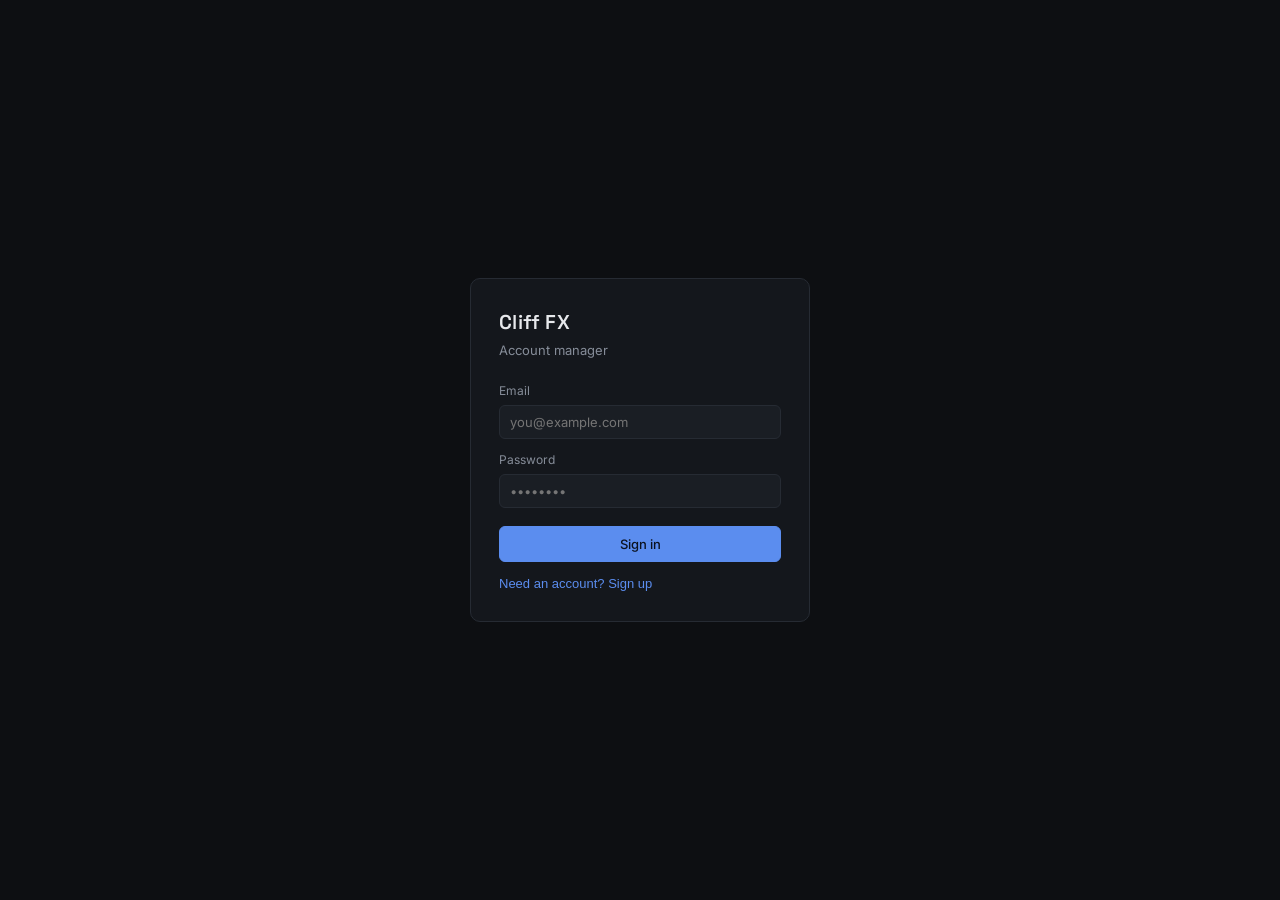
==== app.html @ 19d00b99 "after an error uploading 2nd commit" ====
<!DOCTYPE html>
<html lang="en">
<head>
<meta charset="UTF-8" />
<meta name="viewport" content="width=device-width, initial-scale=1.0" />
<title>Cliff FX — Account Manager</title>
<link rel="preconnect" href="https://fonts.googleapis.com">
<link rel="preconnect" href="https://fonts.gstatic.com" crossorigin>
<link href="https://fonts.googleapis.com/css2?family=Space+Grotesk:wght@500;600&family=Inter:wght@400;500;600&family=IBM+Plex+Mono:wght@400;500;600&display=swap" rel="stylesheet">
<script src="chart.min.js"></script>
<script src="xlsx.min.js"></script>
<script src="supabase.min.js"></script>
<link rel="stylesheet" href="styles.css" />
</head>
<body>

<!--
  APP SHELL — starts with the native `hidden` attribute, not just a CSS
  class. The native attribute is hidden by the browser's built-in default
  styles even if styles.css fails to load for any reason, so this markup
  is never visibly shown before app.js confirms a valid session and
  explicitly reveals it. Nothing in this file is served to a visitor
  unless they land here via auth.js's redirect from index.html.
-->
<div id="app-shell" class="app-shell" hidden>

  <aside class="sidebar">
    <div class="brand-mark">Cliff FX</div>
    <nav class="nav">
      <button class="nav-item active" data-view="dashboard">Dashboard</button>
      <button class="nav-item" data-view="trade-log">Trade log</button>
      <button class="nav-item" data-view="settings">Settings</button>
    </nav>
    <button id="sign-out" class="nav-item nav-item-muted">Sign out</button>
  </aside>

  <div class="main">
    <header class="topbar">
      <div class="account-switch">
        <select id="account-select"></select>
        <button id="new-account-btn" class="btn btn-ghost btn-sm">New account</button>
      </div>
      <div class="topbar-balance">
        <span class="topbar-balance-label">Balance</span>
        <span id="topbar-balance-value" class="topbar-balance-value">—</span>
      </div>
    </header>

    <!-- DASHBOARD VIEW -->
    <section id="view-dashboard" class="view">
      <div class="stat-row stat-row-6">
        <div class="stat-block">
          <span class="stat-label">Balance</span>
          <span id="stat-balance" class="stat-value">—</span>
        </div>
        <div class="stat-block stat-block-accent">
          <span class="stat-label">Next trade — risk</span>
          <span id="stat-next-risk" class="stat-value">—</span>
          <span id="stat-next-units-hint" class="stat-hint"></span>
        </div>
        <div class="stat-block">
          <span class="stat-label">Current streak</span>
          <span id="stat-streak" class="stat-value">—</span>
        </div>
        <div class="stat-block">
          <span class="stat-label">Realized win rate</span>
          <span id="stat-win-rate" class="stat-value">—</span>
          <span id="stat-win-rate-hint" class="stat-hint"></span>
        </div>
        <div class="stat-block">
          <span class="stat-label">Realized R:R</span>
          <span id="stat-rr" class="stat-value">—</span>
          <span id="stat-rr-hint" class="stat-hint"></span>
        </div>
        <div class="stat-block">
          <span class="stat-label">Expectancy / trade</span>
          <span id="stat-expectancy" class="stat-value">—</span>
          <span id="stat-expectancy-hint" class="stat-hint"></span>
        </div>
      </div>

      <div id="dashboard-band-callout" class="callout hidden">
        <p id="dashboard-band-label"></p>
        <p id="dashboard-band-note" class="panel-note"></p>
      </div>

      <div class="panel">
        <div class="panel-header">
          <h2>Equity curve</h2>
        </div>
        <div class="chart-wrap">
          <canvas id="equity-chart"></canvas>
        </div>
      </div>

      <div class="panel">
        <div class="panel-header">
          <h2>By setup</h2>
          <span class="panel-note">Which parts of your process actually have edge</span>
        </div>
        <div class="table-wrap">
          <table class="data-table" id="by-setup-table">
            <thead>
              <tr><th>Setup</th><th>Trades</th><th>Win rate</th><th>Expectancy / trade</th></tr>
            </thead>
            <tbody></tbody>
          </table>
          <p id="by-setup-empty" class="empty-hint hidden">No tagged trades yet — add a setup when logging a trade to see this breakdown.</p>
        </div>
      </div>

      <div class="panel">
        <div class="panel-header">
          <h2>Recent trades</h2>
        </div>
        <div class="table-wrap">
          <table class="data-table" id="recent-trades-table">
            <thead>
              <tr>
                <th>#</th><th>Date</th><th>Pair</th><th>Dir</th><th>Result</th>
                <th>Pips</th><th>Risk %</th><th>P&amp;L</th><th>Balance</th>

              </tr>
            </thead>
            <tbody></tbody>
          </table>
          <p id="recent-trades-empty" class="empty-hint hidden">No trades logged yet.</p>
        </div>
      </div>
    </section>

    <!-- TRADE LOG VIEW -->
    <section id="view-trade-log" class="view hidden">

      <div class="panel">
        <div class="panel-header">
          <h2>Import from MT5 report (.xlsx)</h2>
          <span class="panel-note">MT5 → History tab → right-click → Save as Report</span>
        </div>
        <p class="panel-note" style="margin: 0 0 0.75rem;">
          Upload the exported report file. Already-imported trades are detected automatically and
          skipped — safe to re-upload your full growing history each time rather than tracking what's new yourself.
        </p>
        <input type="file" id="xlsx-import-file" accept=".xlsx" />
        <div style="margin-top: 0.75rem; display: flex; gap: 8px;">
          <button id="xlsx-parse-btn" type="button" class="btn btn-ghost btn-sm">Parse preview</button>
          <button id="xlsx-confirm-btn" type="button" class="btn btn-primary btn-sm hidden">Import new trades</button>
        </div>
        <div id="xlsx-preview" class="hidden" style="margin-top: 1rem;">
          <p id="xlsx-summary" class="panel-note"></p>
          <p id="xlsx-reconcile-note" class="hidden" style="color: var(--warn); font-size: 12px; margin: 0.5rem 0;"></p>
          <div class="table-wrap">
            <table class="data-table" id="xlsx-preview-table">
              <thead>
                <tr><th>Date</th><th>Pair</th><th>Dir</th><th>Result</th><th>Pips</th><th>Risk %</th><th>P&amp;L</th><th>Balance</th></tr>
              </thead>
              <tbody></tbody>
            </table>
          </div>
        </div>
        <p id="xlsx-error" class="form-error hidden"></p>
      </div>

      <div class="panel">
        <div class="panel-header">
          <h2>Quick add from a screenshot</h2>
          <span class="panel-note">Transcribe rows by hand — no pip math needed</span>
        </div>
        <p class="panel-note" style="margin: 0 0 0.75rem;">
          Read straight off your broker's history screen: date, pair, direction, how much you risked (% or $),
          the result, and the exact P&amp;L. No pips required.
        </p>
        <div class="table-wrap">
          <table class="data-table" id="quick-add-table">
            <thead>
              <tr>
                <th>Date</th><th>Pair</th><th>Dir</th><th>Risk mode</th><th>Risk value</th>
                <th>Result</th><th>P&amp;L ($)</th><th>Setup</th><th></th>
              </tr>
            </thead>
            <tbody></tbody>
          </table>
        </div>
        <div style="margin-top: 0.75rem; display: flex; gap: 8px;">
          <button id="quick-add-row-btn" type="button" class="btn btn-ghost btn-sm">+ Add row</button>
          <button id="quick-add-save-btn" type="button" class="btn btn-primary btn-sm">Save all rows</button>
        </div>
        <p id="quick-add-error" class="form-error hidden"></p>
        <p id="quick-add-note" class="panel-note hidden"></p>
      </div>

      <div class="panel">
        <div class="panel-header">
          <h2>Log a trade</h2>
          <span id="suggested-risk-note" class="panel-note"></span>
        </div>
        <form id="trade-form" class="trade-form">
          <div class="form-grid">
            <div>
              <label class="field-label" for="trade-pair">Pair / instrument</label>
              <input type="text" id="trade-pair" placeholder="EURUSD" />
            </div>
            <div>
              <label class="field-label" for="trade-direction">Direction</label>
              <select id="trade-direction">
                <option value="long">Long</option>
                <option value="short">Short</option>
              </select>
            </div>
            <div>
              <label class="field-label" for="trade-instrument-type">Sizing basis</label>
              <select id="trade-instrument-type">
                <option value="forex">Forex — size by pips</option>
                <option value="other">Other (metals, indices) — enter $ P&amp;L directly</option>
              </select>
            </div>
            <div id="trade-pip-decimal-wrap">
              <label class="field-label" for="trade-pip-decimal">Pip size</label>
              <select id="trade-pip-decimal">
                <option value="0.0001">Standard (0.0001)</option>
                <option value="0.01">JPY pairs (0.01)</option>
              </select>
            </div>
            <div id="trade-sl-pips-wrap">
              <label class="field-label" for="trade-sl-pips">Stop loss (pips)</label>
              <input type="number" id="trade-sl-pips" step="0.1" min="0.1" />
            </div>
            <div>
              <label class="field-label" for="trade-risk-mode">Risk entry</label>
              <select id="trade-risk-mode">
                <option value="pct">% of balance</option>
                <option value="dollar">$ amount</option>
              </select>
            </div>
            <div>
              <label class="field-label" id="trade-risk-value-label" for="trade-risk-value">Risk % (this trade)</label>
              <input type="number" id="trade-risk-value" step="0.01" min="0.01" required />
              <span id="trade-risk-value-hint" class="stat-hint"></span>
            </div>
            <div id="trade-units-wrap">
              <label class="field-label" for="trade-units">Suggested units</label>
              <input type="text" id="trade-units" readonly />
            </div>
            <div>
              <label class="field-label" for="trade-result">Result</label>
              <select id="trade-result">
                <option value="win">Win</option>
                <option value="loss">Loss</option>
                <option value="breakeven">Breakeven</option>
              </select>
            </div>
            <div id="trade-pips-result-wrap">
              <label class="field-label" for="trade-pips-result">Actual pips (signed)</label>
              <input type="number" id="trade-pips-result" step="0.1" />
            </div>
            <div id="trade-pnl-direct-wrap" class="hidden">
              <label class="field-label" for="trade-pnl-direct">P&amp;L amount (signed $)</label>
              <input type="number" id="trade-pnl-direct" step="0.01" />
            </div>
            <div>
              <label class="field-label" for="trade-date">Date</label>
              <input type="date" id="trade-date" />
            </div>
            <div>
              <label class="field-label" for="trade-setup">Setup</label>
              <input type="text" id="trade-setup" list="setup-tag-options" placeholder="Order Block" />
              <datalist id="setup-tag-options">
                <option value="Liquidity Sweep">
                <option value="Order Block">
                <option value="Fair Value Gap">
                <option value="Breaker Block">
                <option value="OTE">
                <option value="Judas Swing">
                <option value="Killzone Continuation">
                <option value="Range / Premium-Discount">
              </datalist>
            </div>
          </div>
          <div>
            <label class="field-label" for="trade-notes">Notes</label>
            <textarea id="trade-notes" rows="2" placeholder="Session, anything worth remembering"></textarea>
          </div>

          <div class="checklist-block">
            <div class="checklist-header">
              <span class="field-label" style="margin: 0;">Pre-trade checklist</span>
              <span id="checklist-score" class="checklist-score"></span>
            </div>

            <label class="field-label" for="checklist-scenario">Weekly / Daily / H4 scenario</label>
            <select id="checklist-scenario">
              <option value="">— Not classified —</option>
            </select>

            <div id="checklist-rules" class="checklist-rules"></div>
          </div>

          <p id="trade-form-error" class="form-error hidden"></p>
          <button type="submit" class="btn btn-primary">Log trade</button>
        </form>
      </div>

      <div class="panel">
        <div class="panel-header"><h2>All trades</h2></div>
        <div class="table-wrap">
          <table class="data-table" id="all-trades-table">
            <thead>
              <tr>
                <th>#</th><th>Date</th><th>Pair</th><th>Dir</th><th>SL pips</th><th>Result</th>
                <th>Pips</th><th>Risk %</th><th>Units</th><th>P&amp;L</th><th>Balance</th><th>Rules</th><th></th>
              </tr>
            </thead>
            <tbody></tbody>
          </table>
          <p id="all-trades-empty" class="empty-hint hidden">No trades logged yet.</p>
        </div>
      </div>
    </section>

    <!-- SETTINGS VIEW -->
    <section id="view-settings" class="view hidden">
      <div class="panel">
        <div class="panel-header"><h2>Account</h2></div>
        <div class="form-grid">
          <div>
            <label class="field-label" for="settings-account-name">Account name</label>
            <input type="text" id="settings-account-name" />
          </div>
          <div>
            <label class="field-label" for="settings-starting-balance">Starting balance</label>
            <input type="number" id="settings-starting-balance" step="0.01" min="0.01" />
            <span class="panel-note">Editing this recalculates every logged trade's running balance to match.</span>
          </div>
        </div>
      </div>

      <div class="panel">
        <div class="panel-header">
          <h2>Sizing model</h2>
          <span class="panel-note">Cut on loss, scale on win — tuned to your win rate and R:R.</span>
        </div>

        <div id="realized-stats-callout" class="callout hidden">
          <p id="realized-stats-summary"></p>
          <p id="realized-stats-band-note" class="panel-note"></p>
          <button id="use-realized-stats-btn" type="button" class="btn btn-ghost btn-sm">Use my realized win rate + R:R</button>
        </div>
        <p id="realized-stats-empty" class="panel-note hidden">Log at least 5 decided trades to see your realized win rate and R:R here — until then, the fields below are your own estimate.</p>

        <div class="start-style-group">
          <label class="field-label">Start style</label>
          <div class="start-style-options">
            <label class="start-style-option">
              <input type="radio" name="start-style" value="modest" checked />
              <div>
                <strong>Modest</strong>
                <p>Starts small, cuts to base risk on the very first loss within your band, ramps up slowly on
                confirmed wins. Smoother equity curve, the best-performing approach in the reference case.</p>
              </div>
            </label>
            <label class="start-style-option">
              <input type="radio" name="start-style" value="aggressive" />
              <div>
                <strong>Aggressive</strong>
                <p>Higher base risk, tolerates a longer losing streak before cutting, ramps to max size faster.
                Bigger swings both ways — can compound faster, but with real drawdown risk along the way.</p>
              </div>
            </label>
          </div>
        </div>

        <div class="form-grid">
          <div>
            <label class="field-label" for="settings-win-rate">Assumed win rate (%)</label>
            <input type="number" id="settings-win-rate" step="1" min="1" max="99" />
          </div>
          <div>
            <label class="field-label" for="settings-rr">Reward:risk ratio</label>
            <input type="number" id="settings-rr" step="0.1" min="0.1" />
          </div>
          <div>
            <label class="field-label" for="settings-base-risk">Base risk % per trade</label>
            <input type="number" id="settings-base-risk" step="0.1" min="0.1" />
          </div>
        </div>

        <button id="suggest-defaults-btn" type="button" class="btn btn-ghost btn-sm">Suggest settings from win rate + R:R</button>

        <div class="form-grid" style="margin-top: 1.25rem;">
          <div>
            <label class="field-label" for="settings-loss-trigger">Cut to base after this many losses</label>
            <input type="number" id="settings-loss-trigger" step="1" min="1" />
          </div>
          <div>
            <label class="field-label" for="settings-escalation-step">Risk % increase per confirmed win</label>
            <input type="number" id="settings-escalation-step" step="0.01" min="0" />
          </div>
          <div>
            <label class="field-label" for="settings-max-risk">Max risk % (cap)</label>
            <input type="number" id="settings-max-risk" step="0.1" min="0.1" />
          </div>
          <div>
            <label class="field-label" for="settings-pip-decimal">Default pip decimal</label>
            <select id="settings-pip-decimal">
              <option value="0.0001">Standard (0.0001)</option>
              <option value="0.01">JPY pairs (0.01)</option>
            </select>
          </div>
        </div>
        <p class="panel-note" style="margin-top: 0.5rem;">
          Only used as the starting default on the dashboard and a new trade form — it auto-switches per trade
          based on the pair you type (JPY pairs get 0.01 automatically), and non-forex instruments skip pip math entirely.
        </p>

        <p id="settings-error" class="form-error hidden"></p>
        <button id="save-settings-btn" type="button" class="btn btn-primary">Save settings</button>
      </div>
    </section>

  </div>
</div>

<!-- NEW ACCOUNT MODAL -->
<div id="new-account-modal" class="modal-overlay hidden">
  <div class="modal">
    <h2>New account</h2>
    <label class="field-label" for="new-account-name">Name</label>
    <input type="text" id="new-account-name" placeholder="e.g. Main, Prop firm eval" />
    <label class="field-label" for="new-account-balance">Starting balance</label>
    <input type="number" id="new-account-balance" step="0.01" min="1" placeholder="5000" />
    <p id="new-account-error" class="form-error hidden"></p>
    <div class="modal-actions">
      <button id="new-account-cancel" class="btn btn-ghost">Cancel</button>
      <button id="new-account-create" class="btn btn-primary">Create account</button>
    </div>
  </div>
</div>

<!-- Toast notifications (confirmations) -->
<div id="toast" class="toast hidden"></div>

<script src="supabaseClient.js"></script>
<script src="sizingEngine.js"></script>
<script src="app.js"></script>
</body>
</html>
---- styles.css ----
:root {
  --bg: #0D0F12;
  --surface: #14171C;
  --surface-raised: #1A1E24;
  --border: #262B33;
  --border-strong: #343B47;
  --text: #E7E9EC;
  --text-muted: #868D99;
  --accent: #5B8DEF;
  --accent-dim: #223252;
  --win: #34D399;
  --loss: #F87171;
  --warn: #F5A623;

  --font-display: 'Space Grotesk', sans-serif;
  --font-body: 'Inter', sans-serif;
  --font-mono: 'IBM Plex Mono', monospace;
}

* { box-sizing: border-box; }

html, body {
  margin: 0;
  padding: 0;
  background: var(--bg);
  color: var(--text);
  font-family: var(--font-body);
  font-size: 14px;
  line-height: 1.5;
}

.hidden { display: none !important; }

h1, h2, h3 { font-family: var(--font-display); font-weight: 500; margin: 0; }

/* ---------- Auth ---------- */
.auth-screen {
  min-height: 100vh;
  display: flex;
  align-items: center;
  justify-content: center;
}
.auth-card {
  width: 340px;
  padding: 2rem;
  background: var(--surface);
  border: 1px solid var(--border);
  border-radius: 10px;
}
.brand-mark {
  font-family: var(--font-display);
  font-weight: 600;
  font-size: 20px;
  letter-spacing: 0.02em;
}
.auth-sub { color: var(--text-muted); margin: 4px 0 1.5rem; font-size: 13px; }
.link-btn {
  background: none; border: none; color: var(--accent);
  font-size: 13px; cursor: pointer; margin-top: 1rem; padding: 0;
}

/* ---------- Form primitives ---------- */
.field-label {
  display: block;
  font-size: 12px;
  color: var(--text-muted);
  margin: 0.9rem 0 0.35rem;
}
input, select, textarea {
  width: 100%;
  background: var(--surface-raised);
  border: 1px solid var(--border);
  border-radius: 6px;
  color: var(--text);
  padding: 8px 10px;
  font-family: var(--font-body);
  font-size: 13px;
}
input:focus, select:focus, textarea:focus {
  outline: none;
  border-color: var(--accent);
}
input:disabled { color: var(--text-muted); }
input[readonly] { color: var(--text-muted); font-family: var(--font-mono); }
textarea { resize: vertical; }

.btn {
  font-family: var(--font-body);
  font-size: 13px;
  font-weight: 500;
  border-radius: 6px;
  padding: 9px 16px;
  border: 1px solid var(--border-strong);
  background: transparent;
  color: var(--text);
  cursor: pointer;
}
.btn:hover { background: var(--surface-raised); }
.btn-primary { background: var(--accent); border-color: var(--accent); color: #0B1220; }
.btn-primary:hover { background: #4A7CDB; }
.btn-ghost { color: var(--text-muted); }
.btn-block { width: 100%; margin-top: 1.25rem; }
.btn-sm { padding: 6px 10px; font-size: 12px; }

.form-error {
  color: var(--loss);
  font-size: 12px;
  margin: 0.75rem 0 0;
}
.form-grid {
  display: grid;
  grid-template-columns: repeat(auto-fit, minmax(180px, 1fr));
  gap: 0 1rem;
}

/* ---------- App shell ---------- */
.app-shell { display: flex; min-height: 100vh; }

.sidebar {
  width: 200px;
  flex-shrink: 0;
  background: var(--surface);
  border-right: 1px solid var(--border);
  padding: 1.25rem 1rem;
  display: flex;
  flex-direction: column;
}
.nav { display: flex; flex-direction: column; gap: 2px; margin-top: 1.5rem; flex: 1; }
.nav-item {
  text-align: left;
  background: none;
  border: none;
  color: var(--text-muted);
  font-family: var(--font-body);
  font-size: 13px;
  padding: 9px 10px;
  border-radius: 6px;
  cursor: pointer;
}
.nav-item:hover { background: var(--surface-raised); color: var(--text); }
.nav-item.active { background: var(--accent-dim); color: var(--text); }
.nav-item-muted { color: var(--text-muted); }

.main { flex: 1; min-width: 0; }

.topbar {
  display: flex;
  align-items: center;
  justify-content: space-between;
  padding: 1rem 1.75rem;
  border-bottom: 1px solid var(--border);
}
.account-switch { display: flex; align-items: center; gap: 10px; }
.account-switch select { width: auto; min-width: 160px; }
.topbar-balance { text-align: right; }
.topbar-balance-label { display: block; font-size: 11px; color: var(--text-muted); }
.topbar-balance-value { font-family: var(--font-mono); font-size: 18px; font-weight: 500; }

.view { padding: 1.75rem; }

/* ---------- Dashboard stats ---------- */
.stat-row {
  display: grid;
  grid-template-columns: repeat(3, 1fr);
  gap: 1px;
  background: var(--border);
  border: 1px solid var(--border);
  border-radius: 10px;
  overflow: hidden;
  margin-bottom: 1.5rem;
}
.stat-row-4 { grid-template-columns: repeat(4, 1fr); }
.stat-row-5 { grid-template-columns: repeat(5, 1fr); }
.stat-row-6 { grid-template-columns: repeat(6, 1fr); }
.stat-block {
  background: var(--surface);
  padding: 1.1rem 1.25rem;
  display: flex;
  flex-direction: column;
  gap: 6px;
}
.stat-block-accent { background: var(--accent-dim); }
.stat-label { font-size: 12px; color: var(--text-muted); }
.stat-value { font-family: var(--font-mono); font-size: 24px; font-weight: 500; }
.stat-hint { font-size: 11px; color: var(--text-muted); }

/* ---------- Panels ---------- */
.panel {
  background: var(--surface);
  border: 1px solid var(--border);
  border-radius: 10px;
  padding: 1.25rem 1.5rem;
  margin-bottom: 1.5rem;
}
.panel-header {
  display: flex;
  align-items: baseline;
  justify-content: space-between;
  margin-bottom: 1rem;
  flex-wrap: wrap;
  gap: 4px;
}
.panel-note { font-size: 12px; color: var(--text-muted); }

.chart-wrap { position: relative; height: 260px; }

/* ---------- Tables ---------- */
.table-wrap { overflow-x: auto; }
.data-table { width: 100%; border-collapse: collapse; font-size: 13px; }
.data-table th {
  text-align: left;
  color: var(--text-muted);
  font-weight: 500;
  font-size: 11px;
  padding: 6px 8px;
  border-bottom: 1px solid var(--border);
  white-space: nowrap;
}
.data-table td {
  padding: 7px 8px;
  border-bottom: 1px solid var(--border);
  font-family: var(--font-mono);
  white-space: nowrap;
}
.data-table td.txt { font-family: var(--font-body); }
.win-text { color: var(--win); }
.loss-text { color: var(--loss); }
.empty-hint { color: var(--text-muted); font-size: 13px; padding: 1rem 0 0; }

.delete-trade-btn {
  background: none;
  border: none;
  color: var(--text-muted);
  cursor: pointer;
  font-size: 12px;
}
.delete-trade-btn:hover { color: var(--loss); }

/* ---------- Trade form ---------- */
.trade-form textarea { margin-top: 0.9rem; }

/* ---------- Modal ---------- */
.modal-overlay {
  position: fixed;
  inset: 0;
  background: rgba(0,0,0,0.5);
  display: flex;
  align-items: center;
  justify-content: center;
  z-index: 10;
}
.modal {
  width: 320px;
  background: var(--surface);
  border: 1px solid var(--border);
  border-radius: 10px;
  padding: 1.5rem;
}
.modal-actions {
  display: flex;
  justify-content: flex-end;
  gap: 8px;
  margin-top: 1.5rem;
}

@media (max-width: 1100px) {
  .stat-row-6 { grid-template-columns: repeat(3, 1fr); }
}

@media (max-width: 720px) {
  .app-shell { flex-direction: column; }
  .sidebar { width: 100%; flex-direction: row; align-items: center; padding: 0.75rem 1rem; }
  .nav { flex-direction: row; margin-top: 0; }
  .nav-item-muted { margin-left: auto; }
  .stat-row { grid-template-columns: 1fr; }
  .stat-row-4, .stat-row-5, .stat-row-6 { grid-template-columns: 1fr 1fr; }
  .start-style-options { grid-template-columns: 1fr; }
}

/* ---------- Callouts ---------- */
.callout {
  background: var(--accent-dim);
  border: 1px solid var(--border-strong);
  border-radius: 8px;
  padding: 0.9rem 1.1rem;
  margin-bottom: 1.5rem;
}
.callout p { margin: 0 0 0.4rem; font-size: 13px; }
.callout p:last-child { margin-bottom: 0; }

/* ---------- Start style cards ---------- */
.start-style-group { margin: 1rem 0 1.25rem; }
.start-style-options {
  display: grid;
  grid-template-columns: 1fr 1fr;
  gap: 10px;
  margin-top: 0.5rem;
}
.start-style-option {
  display: flex;
  gap: 8px;
  align-items: flex-start;
  background: var(--surface-raised);
  border: 1px solid var(--border);
  border-radius: 8px;
  padding: 0.75rem 0.9rem;
  cursor: pointer;
}
.start-style-option input { width: auto; margin-top: 3px; }
.start-style-option strong { font-size: 13px; }
.start-style-option p { font-size: 12px; color: var(--text-muted); margin: 4px 0 0; line-height: 1.45; }
.start-style-option:has(input:checked) { border-color: var(--accent); }

/* ---------- Quick add grid ---------- */
#quick-add-table input, #quick-add-table select { min-width: 90px; }
#quick-add-table td { padding: 4px; }
.remove-row-btn {
  background: none; border: none; color: var(--text-muted); cursor: pointer; font-size: 12px;
}
.remove-row-btn:hover { color: var(--loss); }

/* ---------- Pre-trade checklist ---------- */
.checklist-block {
  border: 1px solid var(--border);
  border-radius: 8px;
  padding: 1rem 1.1rem;
  margin: 1.25rem 0;
  background: var(--surface-raised);
}
.checklist-header {
  display: flex;
  align-items: center;
  justify-content: space-between;
  margin-bottom: 0.6rem;
}
.checklist-score {
  font-family: var(--font-mono);
  font-size: 13px;
  color: var(--text-muted);
}
.checklist-rules {
  display: flex;
  flex-direction: column;
  gap: 6px;
  margin-top: 0.75rem;
}
.checklist-rule {
  display: flex;
  align-items: flex-start;
  gap: 8px;
  font-size: 13px;
}
.checklist-rule input { width: auto; margin-top: 3px; }
.rules-score-good { color: var(--win); }
.rules-score-mid { color: var(--warn); }
.rules-score-bad { color: var(--loss); }

/* ---------- Toast ---------- */
.toast {
  position: fixed;
  left: 50%;
  bottom: 28px;
  transform: translateX(-50%) translateY(12px);
  background: var(--surface-raised);
  border: 1px solid var(--accent);
  color: var(--text);
  padding: 10px 18px;
  border-radius: 8px;
  font-size: 13px;
  box-shadow: 0 8px 24px rgba(0,0,0,0.4);
  opacity: 0;
  transition: opacity 0.2s ease, transform 0.2s ease;
  z-index: 20;
}
.toast-visible { opacity: 1; transform: translateX(-50%) translateY(0); }
.toast-error { border-color: var(--loss); }
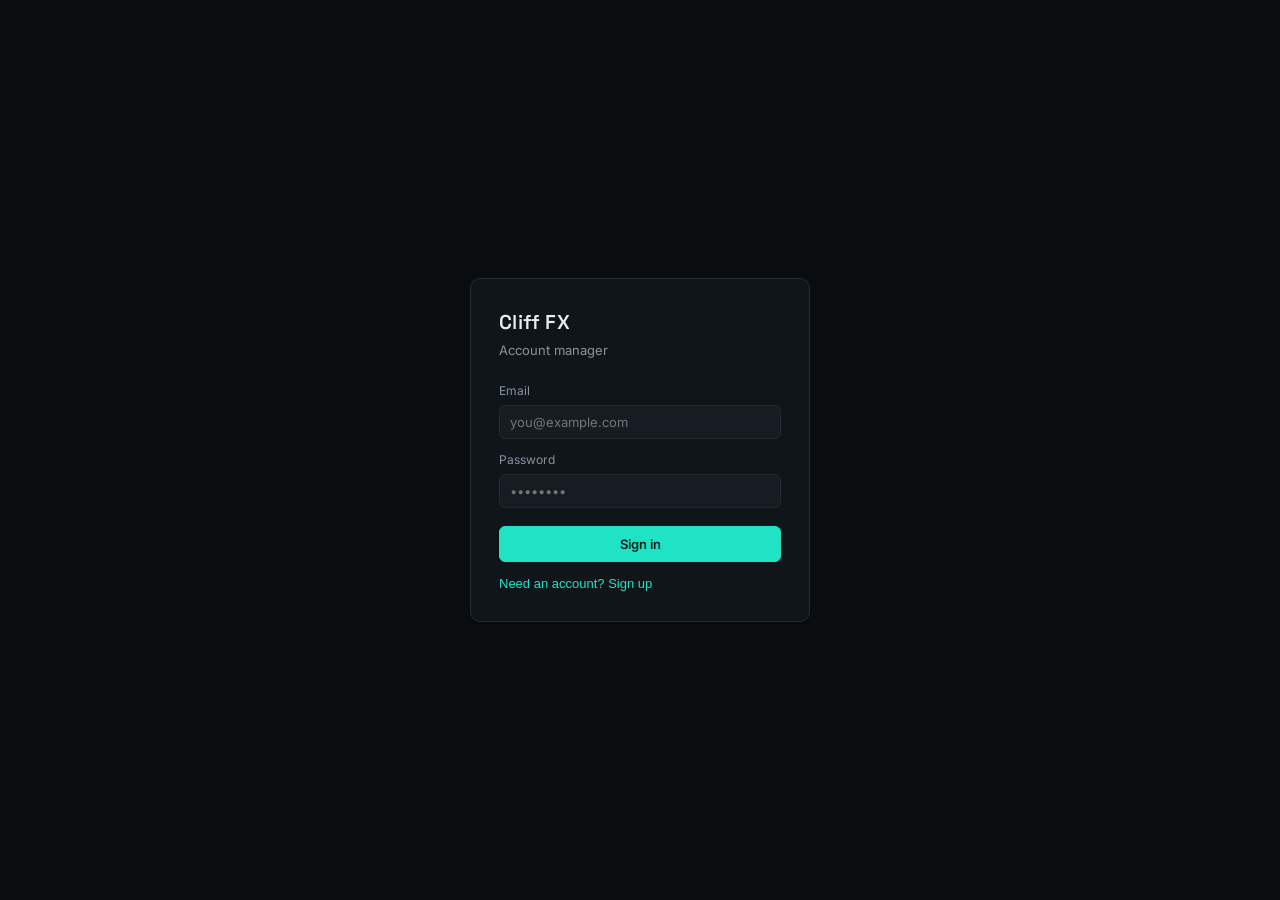
==== commit 96b64a04: "changed theme and import trade bug fix" ====
--- a/app.html
+++ b/app.html
@@ -6,7 +6,7 @@
 <title>Cliff FX — Account Manager</title>
 <link rel="preconnect" href="https://fonts.googleapis.com">
 <link rel="preconnect" href="https://fonts.gstatic.com" crossorigin>
-<link href="https://fonts.googleapis.com/css2?family=Space+Grotesk:wght@500;600&family=Inter:wght@400;500;600&family=IBM+Plex+Mono:wght@400;500;600&display=swap" rel="stylesheet">
+<link href="https://fonts.googleapis.com/css2?family=Space+Grotesk:wght@500;600&family=Inter:wght@400;500;600&family=JetBrains+Mono:wght@400;500;600&display=swap" rel="stylesheet">
 <script src="chart.min.js"></script>
 <script src="xlsx.min.js"></script>
 <script src="supabase.min.js"></script>
@@ -48,34 +48,55 @@
 
     <!-- DASHBOARD VIEW -->
     <section id="view-dashboard" class="view">
-      <div class="stat-row stat-row-6">
-        <div class="stat-block">
-          <span class="stat-label">Balance</span>
-          <span id="stat-balance" class="stat-value">—</span>
-        </div>
-        <div class="stat-block stat-block-accent">
-          <span class="stat-label">Next trade — risk</span>
-          <span id="stat-next-risk" class="stat-value">—</span>
-          <span id="stat-next-units-hint" class="stat-hint"></span>
-        </div>
-        <div class="stat-block">
-          <span class="stat-label">Current streak</span>
-          <span id="stat-streak" class="stat-value">—</span>
-        </div>
-        <div class="stat-block">
-          <span class="stat-label">Realized win rate</span>
-          <span id="stat-win-rate" class="stat-value">—</span>
-          <span id="stat-win-rate-hint" class="stat-hint"></span>
-        </div>
-        <div class="stat-block">
-          <span class="stat-label">Realized R:R</span>
-          <span id="stat-rr" class="stat-value">—</span>
-          <span id="stat-rr-hint" class="stat-hint"></span>
-        </div>
-        <div class="stat-block">
-          <span class="stat-label">Expectancy / trade</span>
-          <span id="stat-expectancy" class="stat-value">—</span>
-          <span id="stat-expectancy-hint" class="stat-hint"></span>
+      <div class="hero">
+        <div>
+          <span class="hero-label">Next trade — risk</span>
+          <div id="hero-risk" class="hero-value">—</div>
+          <div id="hero-risk-hint" class="hero-hint"></div>
+          <div class="branches">
+            <div class="branch branch-win">
+              <span class="branch-name">If it wins, next risk →</span>
+              <span id="branch-win-value" class="branch-value">—</span>
+            </div>
+            <div class="branch branch-loss">
+              <span class="branch-name">If it loses, next risk →</span>
+              <span id="branch-loss-value" class="branch-value">—</span>
+            </div>
+          </div>
+          <div class="hero-hint" style="margin-top: 6px;">Dollar figures use today's balance.</div>
+        </div>
+        <div class="hero-right">
+          <span class="strip-label">Recent results (R-multiple)</span>
+          <div id="streak-strip" class="strip"></div>
+          <div id="hero-streak" class="hero-streak"></div>
+        </div>
+      </div>
+
+      <div class="kpi-row">
+        <div class="kpi">
+          <span class="kpi-label">Balance</span>
+          <span id="kpi-balance" class="kpi-value">—</span>
+          <span id="kpi-balance-hint" class="kpi-hint"></span>
+        </div>
+        <div class="kpi">
+          <span class="kpi-label">Drawdown</span>
+          <span id="kpi-dd" class="kpi-value">—</span>
+          <span id="kpi-dd-hint" class="kpi-hint"></span>
+        </div>
+        <div class="kpi">
+          <span class="kpi-label">Win rate</span>
+          <span id="stat-win-rate" class="kpi-value">—</span>
+          <span id="stat-win-rate-hint" class="kpi-hint"></span>
+        </div>
+        <div class="kpi">
+          <span class="kpi-label">Realized R:R</span>
+          <span id="stat-rr" class="kpi-value">—</span>
+          <span id="stat-rr-hint" class="kpi-hint"></span>
+        </div>
+        <div class="kpi">
+          <span class="kpi-label">Expectancy / trade</span>
+          <span id="stat-expectancy" class="kpi-value">—</span>
+          <span id="stat-expectancy-hint" class="kpi-hint"></span>
         </div>
       </div>
 
@@ -87,10 +108,27 @@
       <div class="panel">
         <div class="panel-header">
           <h2>Equity curve</h2>
-        </div>
-        <div class="chart-wrap">
+          <div class="chart-controls">
+            <div class="segmented" id="equity-mode">
+              <button type="button" data-mode="balance" class="active">Balance</button>
+              <button type="button" data-mode="performance">Performance %</button>
+            </div>
+            <div class="segmented" id="equity-range">
+              <button type="button" data-range="1W">1W</button>
+              <button type="button" data-range="1M">1M</button>
+              <button type="button" data-range="ALL" class="active">ALL</button>
+            </div>
+          </div>
+        </div>
+        <div id="equity-wrap" class="chart-wrap">
           <canvas id="equity-chart"></canvas>
         </div>
+        <p id="equity-empty" class="chart-empty hidden">No trades in this range.</p>
+        <div id="dd-block">
+          <div class="strip-label" style="margin-top: 0.9rem;">Drawdown from high-water mark</div>
+          <div class="dd-wrap"><canvas id="drawdown-chart"></canvas></div>
+        </div>
+        <p id="equity-note" class="chart-note"></p>
       </div>
 
       <div class="panel">
@@ -222,7 +260,7 @@
               </select>
             </div>
             <div id="trade-sl-pips-wrap">
-              <label class="field-label" for="trade-sl-pips">Stop loss (pips)</label>
+              <label class="field-label" for="trade-sl-pips">Stop loss (pips, optional)</label>
               <input type="number" id="trade-sl-pips" step="0.1" min="0.1" />
             </div>
             <div>
@@ -249,11 +287,18 @@
                 <option value="breakeven">Breakeven</option>
               </select>
             </div>
-            <div id="trade-pips-result-wrap">
+            <div id="trade-result-mode-wrap">
+              <label class="field-label" for="trade-result-mode">Result entry</label>
+              <select id="trade-result-mode">
+                <option value="dollar">$ amount</option>
+                <option value="pips">Pips</option>
+              </select>
+            </div>
+            <div id="trade-pips-result-wrap" class="hidden">
               <label class="field-label" for="trade-pips-result">Actual pips (signed)</label>
               <input type="number" id="trade-pips-result" step="0.1" />
             </div>
-            <div id="trade-pnl-direct-wrap" class="hidden">
+            <div id="trade-pnl-direct-wrap">
               <label class="field-label" for="trade-pnl-direct">P&amp;L amount (signed $)</label>
               <input type="number" id="trade-pnl-direct" step="0.01" />
             </div>
@@ -381,6 +426,7 @@
           <div>
             <label class="field-label" for="settings-base-risk">Base risk % per trade</label>
             <input type="number" id="settings-base-risk" step="0.1" min="0.1" />
+            <span id="hint-base-risk" class="stat-hint"></span>
           </div>
         </div>
 
@@ -394,10 +440,12 @@
           <div>
             <label class="field-label" for="settings-escalation-step">Risk % increase per confirmed win</label>
             <input type="number" id="settings-escalation-step" step="0.01" min="0" />
+            <span id="hint-escalation-step" class="stat-hint"></span>
           </div>
           <div>
             <label class="field-label" for="settings-max-risk">Max risk % (cap)</label>
             <input type="number" id="settings-max-risk" step="0.1" min="0.1" />
+            <span id="hint-max-risk" class="stat-hint"></span>
           </div>
           <div>
             <label class="field-label" for="settings-pip-decimal">Default pip decimal</label>
--- a/styles.css
+++ b/styles.css
@@ -1,20 +1,27 @@
 :root {
-  --bg: #0D0F12;
-  --surface: #14171C;
-  --surface-raised: #1A1E24;
-  --border: #262B33;
-  --border-strong: #343B47;
-  --text: #E7E9EC;
-  --text-muted: #868D99;
-  --accent: #5B8DEF;
-  --accent-dim: #223252;
-  --win: #34D399;
-  --loss: #F87171;
-  --warn: #F5A623;
+  --bg: #0A0D10;
+  --surface: #10151A;
+  --surface-raised: #161C22;
+  --border: #212A31;
+  --border-strong: #2D3943;
+  --text: #E8ECEE;
+  --text-muted: #8795A0;
+
+  /* Cliff FX brand: electric teal is the ONE accent. Win/loss use muted
+     sage/rust so "positive" never gets confused with "brand". The teal hex
+     is a close match — set it to the exact value used in the IG cards. */
+  --accent: #1FE3C4;
+  --accent-dim: #0C2A29;
+  --accent-line: rgba(31, 227, 196, 0.38);
+  --win: #86C5A4;
+  --loss: #D4775D;
+  --win-bg: rgba(134, 197, 164, 0.10);
+  --loss-bg: rgba(212, 119, 93, 0.10);
+  --warn: #E3B35C;
 
   --font-display: 'Space Grotesk', sans-serif;
   --font-body: 'Inter', sans-serif;
-  --font-mono: 'IBM Plex Mono', monospace;
+  --font-mono: 'JetBrains Mono', ui-monospace, monospace;
 }
 
 * { box-sizing: border-box; }
@@ -96,8 +103,8 @@
   cursor: pointer;
 }
 .btn:hover { background: var(--surface-raised); }
-.btn-primary { background: var(--accent); border-color: var(--accent); color: #0B1220; }
-.btn-primary:hover { background: #4A7CDB; }
+.btn-primary { background: var(--accent); border-color: var(--accent); color: #04201B; font-weight: 600; }
+.btn-primary:hover { background: #17C9AD; }
 .btn-ghost { color: var(--text-muted); }
 .btn-block { width: 100%; margin-top: 1.25rem; }
 .btn-sm { padding: 6px 10px; font-size: 12px; }
@@ -159,29 +166,6 @@
 .view { padding: 1.75rem; }
 
 /* ---------- Dashboard stats ---------- */
-.stat-row {
-  display: grid;
-  grid-template-columns: repeat(3, 1fr);
-  gap: 1px;
-  background: var(--border);
-  border: 1px solid var(--border);
-  border-radius: 10px;
-  overflow: hidden;
-  margin-bottom: 1.5rem;
-}
-.stat-row-4 { grid-template-columns: repeat(4, 1fr); }
-.stat-row-5 { grid-template-columns: repeat(5, 1fr); }
-.stat-row-6 { grid-template-columns: repeat(6, 1fr); }
-.stat-block {
-  background: var(--surface);
-  padding: 1.1rem 1.25rem;
-  display: flex;
-  flex-direction: column;
-  gap: 6px;
-}
-.stat-block-accent { background: var(--accent-dim); }
-.stat-label { font-size: 12px; color: var(--text-muted); }
-.stat-value { font-family: var(--font-mono); font-size: 24px; font-weight: 500; }
 .stat-hint { font-size: 11px; color: var(--text-muted); }
 
 /* ---------- Panels ---------- */
@@ -263,17 +247,11 @@
   margin-top: 1.5rem;
 }
 
-@media (max-width: 1100px) {
-  .stat-row-6 { grid-template-columns: repeat(3, 1fr); }
-}
-
 @media (max-width: 720px) {
   .app-shell { flex-direction: column; }
   .sidebar { width: 100%; flex-direction: row; align-items: center; padding: 0.75rem 1rem; }
   .nav { flex-direction: row; margin-top: 0; }
   .nav-item-muted { margin-left: auto; }
-  .stat-row { grid-template-columns: 1fr; }
-  .stat-row-4, .stat-row-5, .stat-row-6 { grid-template-columns: 1fr 1fr; }
   .start-style-options { grid-template-columns: 1fr; }
 }
 
@@ -374,3 +352,122 @@
 }
 .toast-visible { opacity: 1; transform: translateX(-50%) translateY(0); }
 .toast-error { border-color: var(--loss); }
+
+
+/* ---------- Dashboard: hero card (next trade) ---------- */
+.hero {
+  display: grid;
+  grid-template-columns: 1.1fr 1fr;
+  gap: 1.5rem;
+  background: linear-gradient(135deg, var(--accent-dim) 0%, var(--surface) 70%);
+  border: 1px solid var(--border);
+  border-top: 2px solid var(--accent);
+  border-radius: 10px;
+  padding: 1.25rem 1.5rem;
+  margin-bottom: 1.25rem;
+}
+.hero-label, .kpi-label, .strip-label {
+  font-family: var(--font-mono);
+  font-size: 11px;
+  letter-spacing: 0.08em;
+  text-transform: uppercase;
+  color: var(--text-muted);
+}
+.hero-value {
+  font-family: var(--font-mono);
+  font-size: 40px;
+  font-weight: 600;
+  line-height: 1.1;
+  margin: 6px 0 2px;
+  color: var(--accent);
+}
+.hero-hint { font-size: 12px; color: var(--text-muted); }
+.branches { display: flex; flex-direction: column; gap: 6px; margin-top: 1rem; }
+.branch {
+  display: flex;
+  align-items: center;
+  justify-content: space-between;
+  gap: 12px;
+  padding: 8px 12px;
+  border-radius: 8px;
+  font-size: 13px;
+  border: 1px solid var(--border);
+  background: rgba(10, 13, 16, 0.45);
+}
+.branch-name { color: var(--text-muted); }
+.branch-value { font-family: var(--font-mono); }
+.branch-win { border-color: rgba(134, 197, 164, 0.35); background: var(--win-bg); }
+.branch-win .branch-value { color: var(--win); }
+.branch-loss { border-color: rgba(212, 119, 93, 0.35); background: var(--loss-bg); }
+.branch-loss .branch-value { color: var(--loss); }
+.hero-right { display: flex; flex-direction: column; gap: 0.6rem; justify-content: center; }
+.strip { display: flex; flex-wrap: wrap; gap: 6px; }
+.chip-r {
+  min-width: 46px;
+  padding: 6px 4px;
+  text-align: center;
+  border-radius: 8px;
+  border: 1px solid var(--border-strong);
+  font-family: var(--font-mono);
+  font-size: 12px;
+  line-height: 1.2;
+}
+.chip-r small { display: block; font-size: 10px; opacity: 0.75; }
+.chip-win { border-color: rgba(134, 197, 164, 0.5); background: var(--win-bg); color: var(--win); }
+.chip-loss { border-color: rgba(212, 119, 93, 0.5); background: var(--loss-bg); color: var(--loss); }
+.chip-be { color: var(--text-muted); }
+.chip-next { border-style: dashed; border-color: var(--accent-line); color: var(--accent); }
+.hero-streak { font-size: 13px; }
+
+/* ---------- Dashboard: KPI cards ---------- */
+.kpi-row {
+  display: grid;
+  grid-template-columns: repeat(5, 1fr);
+  gap: 12px;
+  margin-bottom: 1.25rem;
+}
+.kpi {
+  background: var(--surface);
+  border: 1px solid var(--border);
+  border-radius: 10px;
+  padding: 0.95rem 1.1rem;
+  display: flex;
+  flex-direction: column;
+  gap: 5px;
+  min-width: 0;
+}
+.kpi-value { font-family: var(--font-mono); font-size: 22px; font-weight: 500; }
+.kpi-hint { font-size: 11px; color: var(--text-muted); }
+
+/* ---------- Chart controls ---------- */
+.chart-controls { display: flex; gap: 10px; flex-wrap: wrap; align-items: center; }
+.segmented {
+  display: inline-flex;
+  border: 1px solid var(--border-strong);
+  border-radius: 8px;
+  overflow: hidden;
+}
+.segmented button {
+  background: none;
+  border: none;
+  border-right: 1px solid var(--border-strong);
+  color: var(--text-muted);
+  font-family: var(--font-mono);
+  font-size: 11px;
+  padding: 6px 11px;
+  cursor: pointer;
+}
+.segmented button:last-child { border-right: none; }
+.segmented button:hover { color: var(--text); }
+.segmented button.active { background: var(--accent-dim); color: var(--accent); }
+.dd-wrap { position: relative; height: 90px; margin-top: 0.75rem; }
+.chart-note { font-size: 11px; color: var(--text-muted); margin: 0.5rem 0 0; }
+.chart-empty { color: var(--text-muted); font-size: 13px; padding: 2rem 0; text-align: center; }
+
+@media (max-width: 1100px) {
+  .kpi-row { grid-template-columns: repeat(3, 1fr); }
+}
+@media (max-width: 720px) {
+  .hero { grid-template-columns: 1fr; }
+  .kpi-row { grid-template-columns: 1fr 1fr; }
+}
